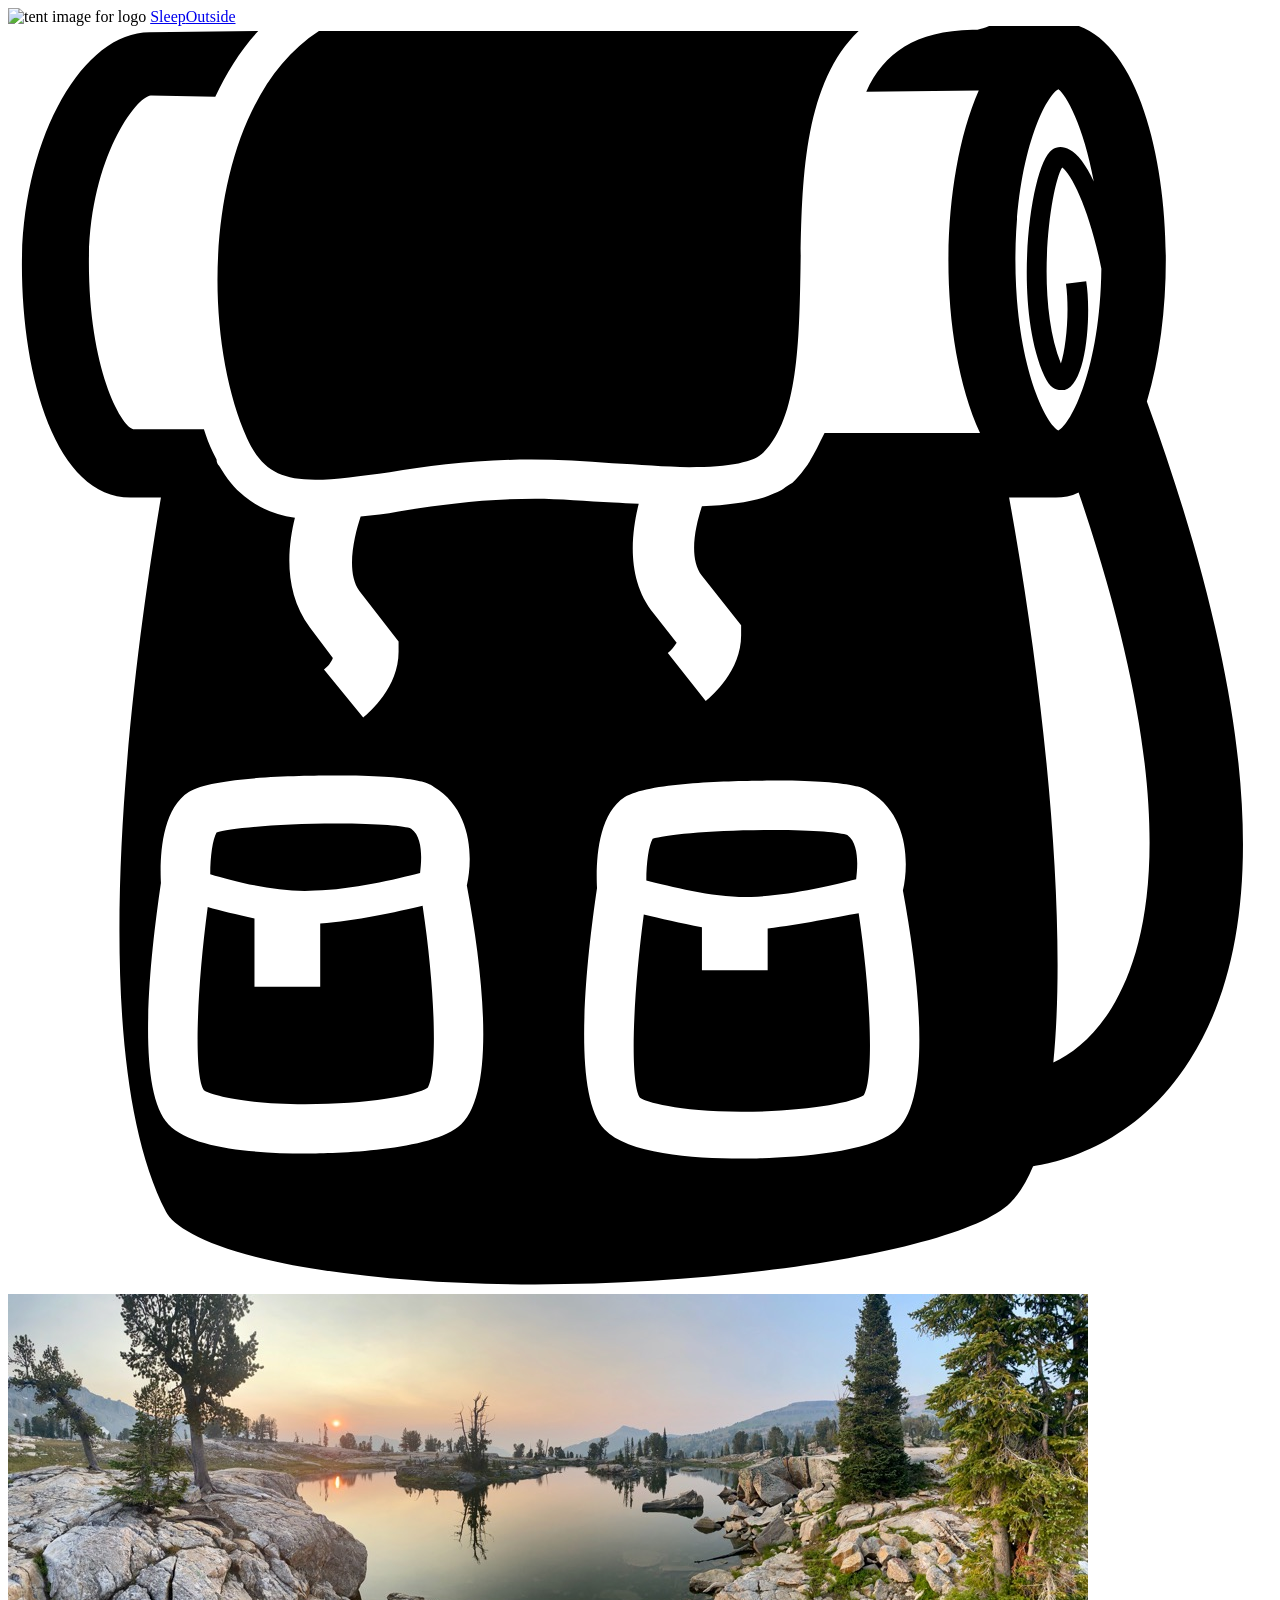
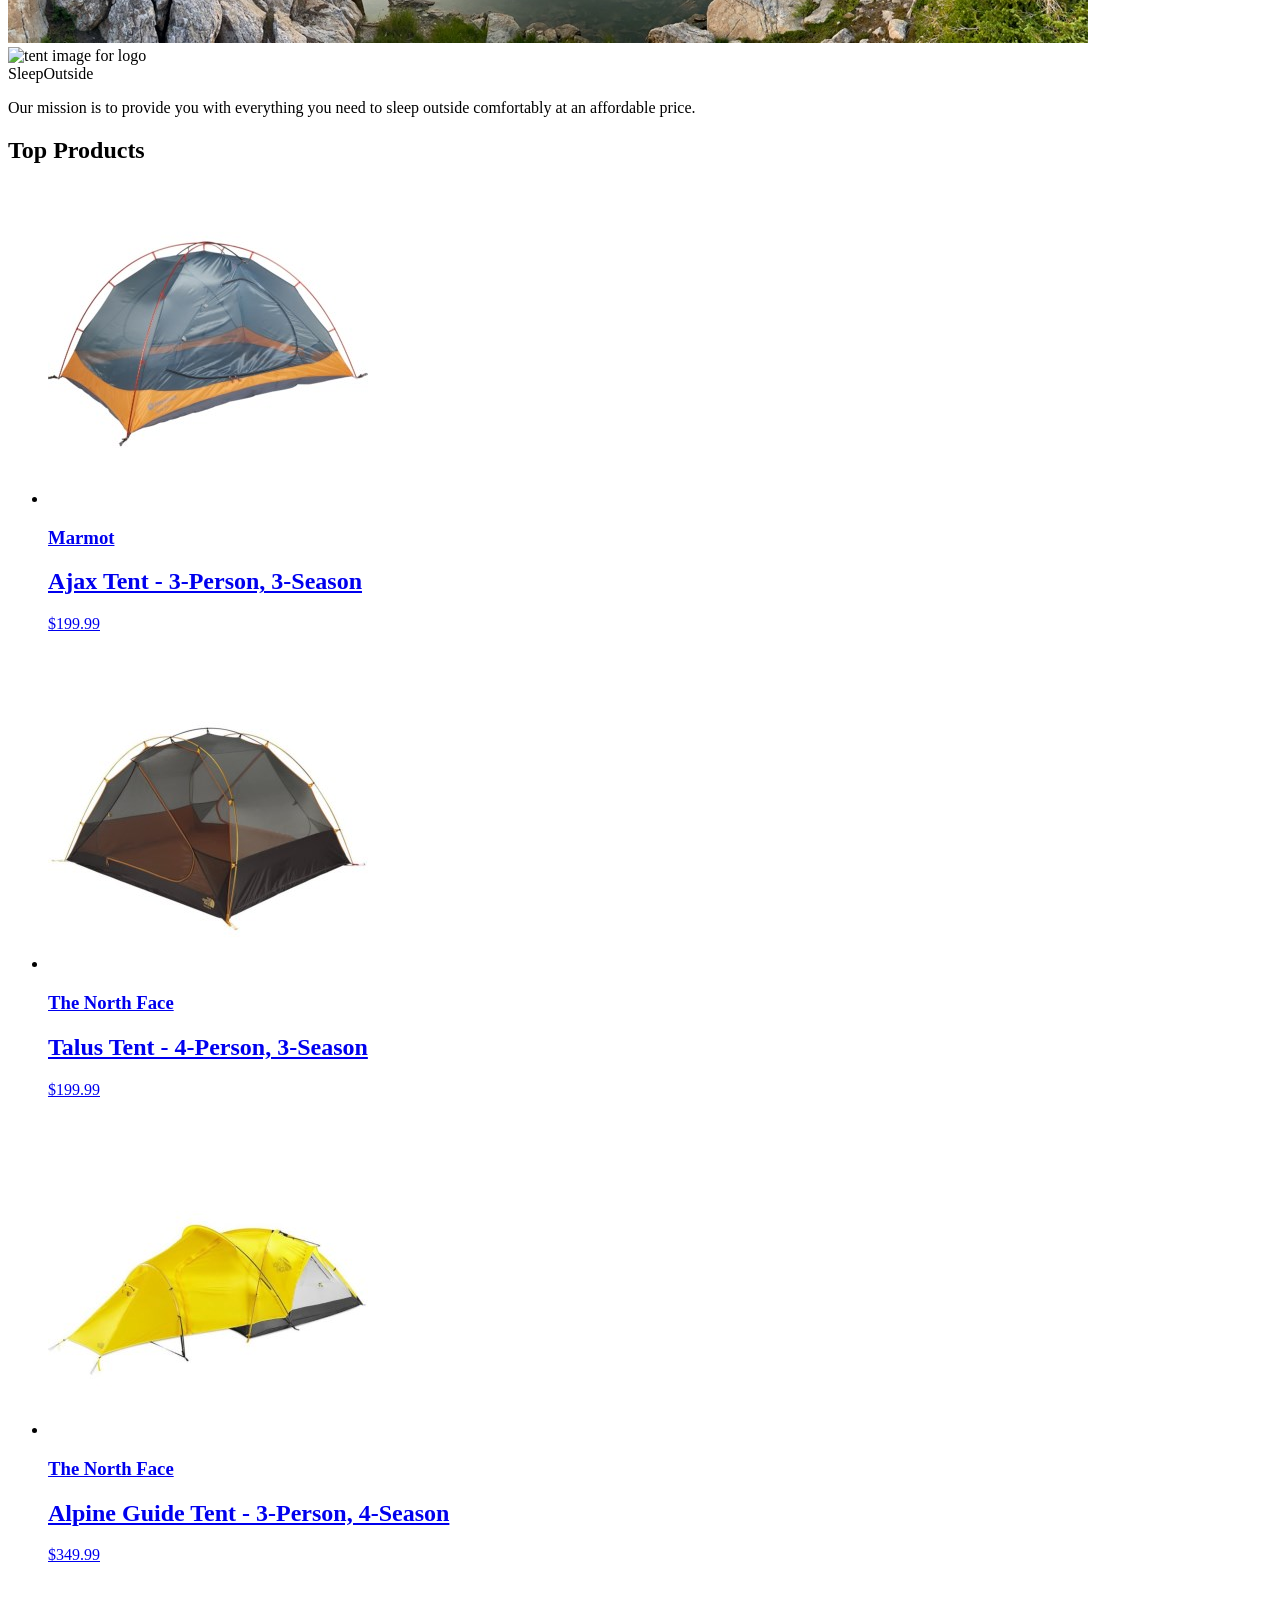
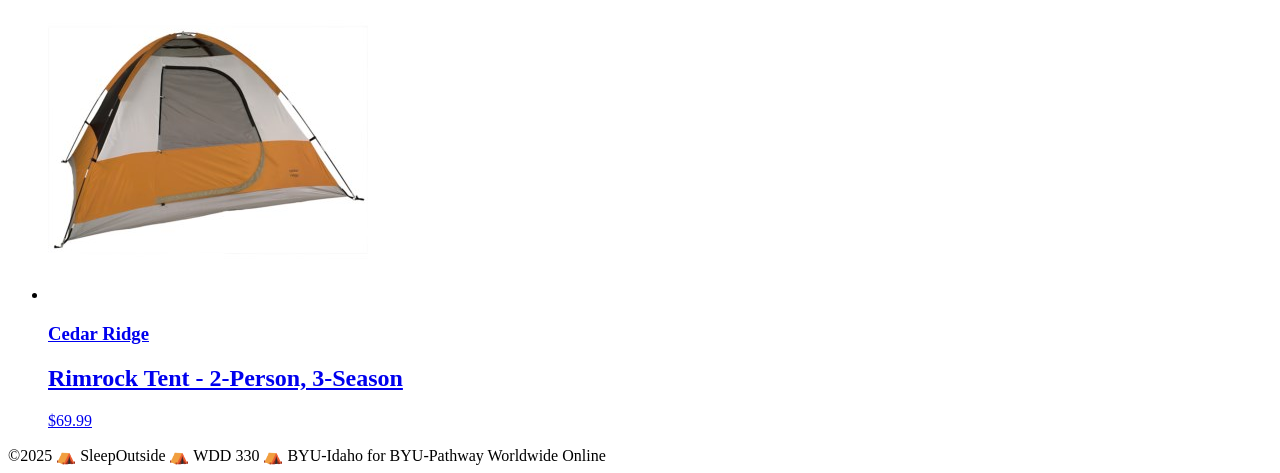
==== src/index.html @ ebc687de "Initial commit" ====
<!doctype html>
<html lang="en">
  <head>
    <meta charset="UTF-8" />
    <meta name="viewport" content="width=device-width, initial-scale=1.0" />
    <title>Sleep Outside | Home</title>
    <link rel="stylesheet" href="/css/style.css" />
  </head>

  <body>
    <header class="divider">
      <div class="logo">
        <img src="/images/noun_Tent_2517.svg" alt="tent image for logo" />
        <a href="index.html"> Sleep<span class="highlight">Outside</span></a>
      </div>
      <div class="cart">
        <a href="cart/index.html">
          <svg xmlns="http://www.w3.org/2000/svg" viewBox="0 0 100 100">
            <path
              d="M18.9 32.6c1.1 2.4 2.5 3.3 5.4 3.3 1.6 0 3.6-0.3 5.9-0.6 3.2-0.5 6.9-1 11.2-1 2.1 0 4.3 0.1 6.4 0.3 2.1 0.1 4.2 0.3 6.1 0.3 3.2 0 5.2-0.4 5.9-1.2 2.7-2.7 2.8-8.8 2.9-14.6 0.1-6.7 0.2-14.5 4.6-18.7 -0.5 0-1 0-1.6 0 -14.2 0-37.5 0-41.1 0C15.6 6.2 14.9 23.6 18.9 32.6z"
            />
            <path
              d="M90.1 29.7c1-3.3 1.5-7.3 1.5-11.2 0-9-2.7-18.8-8.6-18.8 -0.1 0-0.2 0-0.3 0L77.8-0.1c-0.3 0.2-0.8 0.3-1.1 0.4 0 0 0 0 0 0 -0.2 0-0.3 0-0.4 0 -4.5 0.1-7 1.8-8.4 4.9l8.9-0.1c-1.6 3.6-2.4 8.7-2.4 13.5 0 4.9 0.8 9.9 2.5 13.6l-12.3 0c-0.2 0.4-0.4 0.8-0.6 1.2 -0.2 0.4-0.4 0.7-0.6 1.1 -0.1 0.1-0.1 0.2-0.2 0.3 -0.3 0.4-0.5 0.7-0.9 1.1 0 0 0 0 0 0 0 0-0.1 0.1-0.1 0.1 -0.1 0.1-0.2 0.2-0.4 0.3 -0.2 0.1-0.4 0.3-0.6 0.4 0 0 0 0 0 0 -0.4 0.2-0.9 0.4-1.4 0.6 -1.3 0.4-2.9 0.6-4.9 0.7 -0.5 1.5-1.1 4.1 0 5.5l3.1 3.9 0 0.8c0 2.8-2.3 4.8-2.8 5.2l-3-3.8c0.3-0.2 0.5-0.5 0.7-0.8l-1.8-2.3c-2.2-2.7-1.8-6.3-1.2-8.7 -0.7 0-1.4-0.1-2-0.1 -2.1-0.1-4.3-0.3-6.2-0.3 -4.1 0-7.7 0.5-10.8 1 -1 0.2-2 0.3-3 0.4 -0.5 1.5-1.2 4.4-0.1 5.9l3.1 4 0 0.8c0 2.8-2.3 4.8-2.8 5.2l-3.1-3.8c0.3-0.2 0.6-0.6 0.7-0.9l-1.8-2.4c-2.1-2.8-1.8-6.3-1.2-8.7 -1.6-0.2-2.9-0.8-4-1.7h0c-0.8-0.6-1.4-1.4-2-2.4 -0.1-0.1-0.2-0.3-0.2-0.5 -0.1-0.2-0.2-0.4-0.3-0.6 -0.3-0.6-0.5-1.2-0.7-1.8l-5.6 0c-1-0.3-3.5-4.8-3.5-13.2 0-8.1 3.7-13.1 4.9-13.2L16.4 5.6c0.9-1.9 2-3.7 3.4-5.2L11.2 0.5c-5.4 0-10.1 8.6-10.1 18.4 0 8.9 2.7 18.4 8.6 18.4h2.4c-1.8 10.7-6.6 43 0.4 56.5 0.7 1.4 4.3 3.4 12.2 4.6 20.2 3.1 49.8-0.5 54.6-5.3 0.7-0.7 1.3-1.7 1.8-2.9 2-0.3 8.2-1.7 12.4-8.4C100.1 71.5 98.9 53.9 90.1 29.7zM35.6 87.1c-2.6 2-10.5 2.1-12.1 2.1 0 0 0 0 0 0 -3.9 0-9-0.4-10.8-2.3 -2.6-2.7-1.5-13-0.6-19.1 -0.1-1.9 0-5.8 2.2-7.2 1.9-1.2 8.7-1.3 11.6-1.3 6.4 0 7.4 0.6 7.8 0.9 3 1.8 3.1 5.6 2.6 7.8C37.7 75.5 38.6 84.8 35.6 87.1zM70.1 87.5c-2.6 2-10.5 2.1-12.1 2.1 0 0 0 0 0 0 -3.9 0-9-0.4-10.8-2.3 -2.6-2.7-1.5-13-0.6-19.1 -0.1-1.9 0-5.8 2.2-7.2 1.9-1.2 8.7-1.3 11.6-1.3 6.4 0 7.4 0.6 7.8 0.9 3 1.8 3.1 5.6 2.6 7.8C72.2 76 73.1 85.3 70.1 87.5zM85.9 12.3c-0.6-1.3-1.3-2.2-1.9-2.5 -0.5-0.3-1-0.3-1.4 0 -1.7 1.1-3.2 12.2-0.6 17.9 0.4 0.9 0.9 1.1 1.3 1.1 0.1 0 0.2 0 0.3 0 1.8-0.5 2.1-6.2 1.7-8.6l-1.6 0.2c0.3 2.2 0 5.1-0.4 6.3 -2.1-5.3-0.8-14.1 0.1-15.5 0.8 0.6 2.2 3.5 3.1 8 -0.1 7.9-2.4 12.3-3.4 12.8 -1-0.5-3.4-5.2-3.4-13.5 0-8.3 2.4-13 3.4-13.5C83.7 5.4 85.1 7.9 85.9 12.3zM87.3 77.7c-1.4 2.3-3.1 3.6-4.6 4.3 1.2-12.2-1-31-3.5-44.7h3.3c0.1 0 0.3 0 0.4 0 0.6 0 1.2-0.1 1.8-0.4C92.8 60.7 90.7 72.2 87.3 77.7z"
            />
            <path
              d="M24.7 71v5h-5.2v-5.4c-1.4-0.3-2.7-0.6-3.7-0.9 -0.9 6.8-1.1 13.3-0.3 14.5 0.4 0.3 2.9 1.1 8 1.1h0c5 0 8.8-0.7 9.7-1.3 0.8-1.3 0.6-7.7-0.4-14.4C30.7 70.1 27.5 70.8 24.7 71z"
            />
            <path
              d="M58.8 68.9c2.9-0.1 6.4-0.9 8.3-1.4 0.1-0.8 0.3-2.8-0.7-3.5 -0.5-0.2-2.5-0.4-5.9-0.4 -4.9 0-8.6 0.4-9.5 0.7 -0.3 0.5-0.5 1.9-0.5 3.3C52.5 68.1 56 69 58.8 68.9z"
            />
            <path
              d="M24.3 68.4c2.9-0.1 6.4-0.9 8.3-1.4 0.1-0.8 0.3-2.8-0.7-3.5 -0.5-0.2-2.5-0.4-5.9-0.4 -4.9 0-8.6 0.4-9.5 0.7 -0.3 0.5-0.5 1.9-0.5 3.3C18 67.7 21.5 68.6 24.3 68.4z"
            />
            <path
              d="M60.1 71.4v3.3h-5.2v-3.4c-1.7-0.3-3.3-0.7-4.6-1 -0.9 6.8-1.1 13.3-0.3 14.5 0.4 0.3 2.9 1.1 8 1.1h0c5 0 8.8-0.7 9.7-1.3 0.8-1.3 0.6-7.7-0.4-14.4C65.5 70.5 62.7 71.1 60.1 71.4z"
            />

            <!-- <text x="0" y="115" fill="#000000" font-size="5px" font-weight="bold" font-family="'Helvetica Neue', Helvetica, Arial-Unicode, Arial, Sans-serif">Created by Natalia Woodroffe</text>
            <text x="0" y="120" fill="#000000" font-size="5px" font-weight="bold" font-family="'Helvetica Neue', Helvetica, Arial-Unicode, Arial, Sans-serif">from the Noun Project</text> -->
          </svg>
        </a>
      </div>
    </header>
    <main class="divider">
      <div class="hero">
        <img
          src="/images/banner-sm.jpg"
          srcset="images/banner-sm.jpg 500w, images/banner.jpg"
          alt="image of a high mountain lake"
        />
        <div class="logo logo--square">
          <img src="/images/noun_Tent_2517.svg" alt="tent image for logo" />
          <div>Sleep<span class="highlight">Outside</span></div>
        </div>
        <div class="mission">
          <p>
            Our mission is to provide you with everything you need to sleep
            outside comfortably at an affordable price.
          </p>
        </div>
      </div>

      <section class="products">
        <h2>Top Products</h2>
        <ul class="product-list">
          <li class="product-card">
            <a href="product_pages/marmot-ajax-3.html">
              <img
                src="images/tents/marmot-ajax-tent-3-person-3-season-in-pale-pumpkin-terracotta~p~880rr_01~320.jpg"
                alt="Marmot Ajax tent"
              />
              <h3 class="card__brand">Marmot</h3>
              <h2 class="card__name">Ajax Tent - 3-Person, 3-Season</h2>
              <p class="product-card__price">$199.99</p>
            </a>
          </li>
          <li class="product-card">
            <a href="product_pages/northface-talus-4.html">
              <img
                src="images/tents/the-north-face-talus-tent-4-person-3-season-in-golden-oak-saffron-yellow~p~985rf_01~320.jpg"
                alt="Talus Tent - 4-Person, 3-Season"
              />
              <h3 class="card__brand">The North Face</h3>
              <h2 class="card__name">Talus Tent - 4-Person, 3-Season</h2>
              <p class="product-card__price">$199.99</p>
            </a>
          </li>
          <li class="product-card">
            <a href="product_pages/northface-alpine-3.html">
              <img
                src="images/tents/the-north-face-alpine-guide-tent-3-person-4-season-in-canary-yellow-high-rise-grey~p~985pr_01~320.jpg"
                alt="Alpine Guide Tent - 3-Person, 4-Season"
              />
              <h3 class="card__brand">The North Face</h3>
              <h2 class="card__name">Alpine Guide Tent - 3-Person, 4-Season</h2>
              <p class="product-card__price">$349.99</p>
            </a>
          </li>
          <li class="product-card">
            <a href="product_pages/cedar-ridge-rimrock-2.html">
              <img
                src="images/tents/cedar-ridge-rimrock-tent-2-person-3-season-in-rust-clay~p~344yj_01~320.jpg"
                alt="Rimrock Tent - 2-Person, 3-Season"
              />
              <h3 class="card__brand">Cedar Ridge</h3>
              <h2 class="card__name">Rimrock Tent - 2-Person, 3-Season</h2>
              <p class="product-card__price">$69.99</p>
            </a>
          </li>
        </ul>
      </section>
    </main>
    <footer>
      &copy;2025 ⛺ SleepOutside ⛺ WDD 330 ⛺ BYU-Idaho for BYU-Pathway
      Worldwide Online
    </footer>
  </body>
</html>
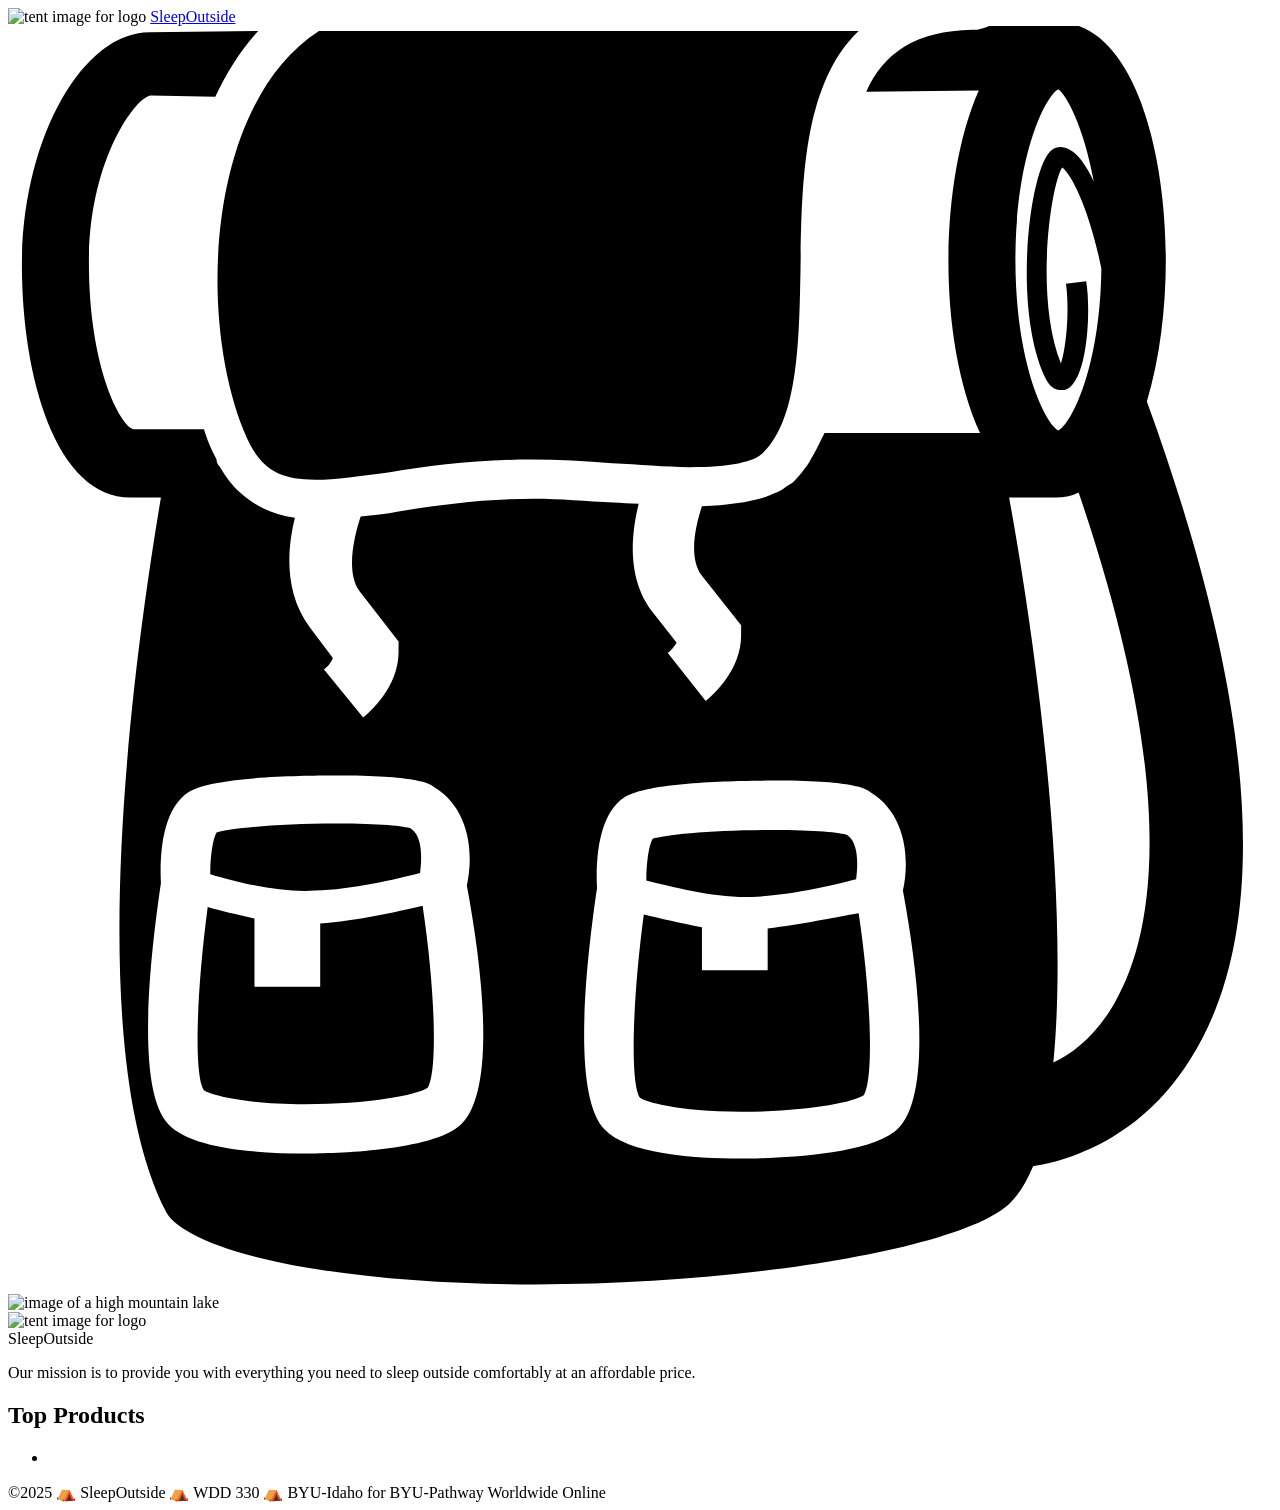
==== commit 15c9170d: "rebuilt WDD 330 code" ====
--- a/src/index.html
+++ b/src/index.html
@@ -1,118 +1,74 @@
 <!doctype html>
 <html lang="en">
-  <head>
-    <meta charset="UTF-8" />
-    <meta name="viewport" content="width=device-width, initial-scale=1.0" />
-    <title>Sleep Outside | Home</title>
-    <link rel="stylesheet" href="/css/style.css" />
-  </head>
 
-  <body>
-    <header class="divider">
-      <div class="logo">
+<head>
+  <meta charset="UTF-8" />
+  <meta name="viewport" content="width=device-width, initial-scale=1.0" />
+  <title>Sleep Outside | Home</title>
+  <link rel="stylesheet" href="/css/style.css" />
+  <script src="js/main.js" type="module"></script>
+</head>
+
+<body>
+  <header class="divider">
+    <div class="logo">
+      <img src="/images/noun_Tent_2517.svg" alt="tent image for logo" />
+      <a href="index.html"> Sleep<span class="highlight">Outside</span></a>
+    </div>
+    <div class="cart">
+      <a href="/cart/index.html" class="cart-link">
+        <span id="cart-count" class="cart-badge"></span>
+        <span></span>
+
+        <svg class="cart-icon" xmlns="http://www.w3.org/2000/svg" viewBox="0 0 100 100">
+          <path
+            d="M18.9 32.6c1.1 2.4 2.5 3.3 5.4 3.3 1.6 0 3.6-0.3 5.9-0.6 3.2-0.5 6.9-1 11.2-1 2.1 0 4.3 0.1 6.4 0.3 2.1 0.1 4.2 0.3 6.1 0.3 3.2 0 5.2-0.4 5.9-1.2 2.7-2.7 2.8-8.8 2.9-14.6 0.1-6.7 0.2-14.5 4.6-18.7 -0.5 0-1 0-1.6 0 -14.2 0-37.5 0-41.1 0C15.6 6.2 14.9 23.6 18.9 32.6z" />
+          <path
+            d="M90.1 29.7c1-3.3 1.5-7.3 1.5-11.2 0-9-2.7-18.8-8.6-18.8 -0.1 0-0.2 0-0.3 0L77.8-0.1c-0.3 0.2-0.8 0.3-1.1 0.4 0 0 0 0 0 0 -0.2 0-0.3 0-0.4 0 -4.5 0.1-7 1.8-8.4 4.9l8.9-0.1c-1.6 3.6-2.4 8.7-2.4 13.5 0 4.9 0.8 9.9 2.5 13.6l-12.3 0c-0.2 0.4-0.4 0.8-0.6 1.2 -0.2 0.4-0.4 0.7-0.6 1.1 -0.1 0.1-0.1 0.2-0.2 0.3 -0.3 0.4-0.5 0.7-0.9 1.1 0 0 0 0 0 0 0 0-0.1 0.1-0.1 0.1 -0.1 0.1-0.2 0.2-0.4 0.3 -0.2 0.1-0.4 0.3-0.6 0.4 0 0 0 0 0 0 -0.4 0.2-0.9 0.4-1.4 0.6 -1.3 0.4-2.9 0.6-4.9 0.7 -0.5 1.5-1.1 4.1 0 5.5l3.1 3.9 0 0.8c0 2.8-2.3 4.8-2.8 5.2l-3-3.8c0.3-0.2 0.5-0.5 0.7-0.8l-1.8-2.3c-2.2-2.7-1.8-6.3-1.2-8.7 -0.7 0-1.4-0.1-2-0.1 -2.1-0.1-4.3-0.3-6.2-0.3 -4.1 0-7.7 0.5-10.8 1 -1 0.2-2 0.3-3 0.4 -0.5 1.5-1.2 4.4-0.1 5.9l3.1 4 0 0.8c0 2.8-2.3 4.8-2.8 5.2l-3.1-3.8c0.3-0.2 0.6-0.6 0.7-0.9l-1.8-2.4c-2.1-2.8-1.8-6.3-1.2-8.7 -1.6-0.2-2.9-0.8-4-1.7h0c-0.8-0.6-1.4-1.4-2-2.4 -0.1-0.1-0.2-0.3-0.2-0.5 -0.1-0.2-0.2-0.4-0.3-0.6 -0.3-0.6-0.5-1.2-0.7-1.8l-5.6 0c-1-0.3-3.5-4.8-3.5-13.2 0-8.1 3.7-13.1 4.9-13.2L16.4 5.6c0.9-1.9 2-3.7 3.4-5.2L11.2 0.5c-5.4 0-10.1 8.6-10.1 18.4 0 8.9 2.7 18.4 8.6 18.4h2.4c-1.8 10.7-6.6 43 0.4 56.5 0.7 1.4 4.3 3.4 12.2 4.6 20.2 3.1 49.8-0.5 54.6-5.3 0.7-0.7 1.3-1.7 1.8-2.9 2-0.3 8.2-1.7 12.4-8.4C100.1 71.5 98.9 53.9 90.1 29.7zM35.6 87.1c-2.6 2-10.5 2.1-12.1 2.1 0 0 0 0 0 0 -3.9 0-9-0.4-10.8-2.3 -2.6-2.7-1.5-13-0.6-19.1 -0.1-1.9 0-5.8 2.2-7.2 1.9-1.2 8.7-1.3 11.6-1.3 6.4 0 7.4 0.6 7.8 0.9 3 1.8 3.1 5.6 2.6 7.8C37.7 75.5 38.6 84.8 35.6 87.1zM70.1 87.5c-2.6 2-10.5 2.1-12.1 2.1 0 0 0 0 0 0 -3.9 0-9-0.4-10.8-2.3 -2.6-2.7-1.5-13-0.6-19.1 -0.1-1.9 0-5.8 2.2-7.2 1.9-1.2 8.7-1.3 11.6-1.3 6.4 0 7.4 0.6 7.8 0.9 3 1.8 3.1 5.6 2.6 7.8C72.2 76 73.1 85.3 70.1 87.5zM85.9 12.3c-0.6-1.3-1.3-2.2-1.9-2.5 -0.5-0.3-1-0.3-1.4 0 -1.7 1.1-3.2 12.2-0.6 17.9 0.4 0.9 0.9 1.1 1.3 1.1 0.1 0 0.2 0 0.3 0 1.8-0.5 2.1-6.2 1.7-8.6l-1.6 0.2c0.3 2.2 0 5.1-0.4 6.3 -2.1-5.3-0.8-14.1 0.1-15.5 0.8 0.6 2.2 3.5 3.1 8 -0.1 7.9-2.4 12.3-3.4 12.8 -1-0.5-3.4-5.2-3.4-13.5 0-8.3 2.4-13 3.4-13.5C83.7 5.4 85.1 7.9 85.9 12.3zM87.3 77.7c-1.4 2.3-3.1 3.6-4.6 4.3 1.2-12.2-1-31-3.5-44.7h3.3c0.1 0 0.3 0 0.4 0 0.6 0 1.2-0.1 1.8-0.4C92.8 60.7 90.7 72.2 87.3 77.7z" />
+          <path
+            d="M24.7 71v5h-5.2v-5.4c-1.4-0.3-2.7-0.6-3.7-0.9 -0.9 6.8-1.1 13.3-0.3 14.5 0.4 0.3 2.9 1.1 8 1.1h0c5 0 8.8-0.7 9.7-1.3 0.8-1.3 0.6-7.7-0.4-14.4C30.7 70.1 27.5 70.8 24.7 71z" />
+          <path
+            d="M58.8 68.9c2.9-0.1 6.4-0.9 8.3-1.4 0.1-0.8 0.3-2.8-0.7-3.5 -0.5-0.2-2.5-0.4-5.9-0.4 -4.9 0-8.6 0.4-9.5 0.7 -0.3 0.5-0.5 1.9-0.5 3.3C52.5 68.1 56 69 58.8 68.9z" />
+          <path
+            d="M24.3 68.4c2.9-0.1 6.4-0.9 8.3-1.4 0.1-0.8 0.3-2.8-0.7-3.5 -0.5-0.2-2.5-0.4-5.9-0.4 -4.9 0-8.6 0.4-9.5 0.7 -0.3 0.5-0.5 1.9-0.5 3.3C18 67.7 21.5 68.6 24.3 68.4z" />
+          <path
+            d="M60.1 71.4v3.3h-5.2v-3.4c-1.7-0.3-3.3-0.7-4.6-1 -0.9 6.8-1.1 13.3-0.3 14.5 0.4 0.3 2.9 1.1 8 1.1h0c5 0 8.8-0.7 9.7-1.3 0.8-1.3 0.6-7.7-0.4-14.4C65.5 70.5 62.7 71.1 60.1 71.4z" />
+
+          <!-- <text x="0" y="115" fill="#000000" font-size="5px" font-weight="bold" font-family="'Helvetica Neue', Helvetica, Arial-Unicode, Arial, Sans-serif">Created by Natalia Woodroffe</text>
+            <text x="0" y="120" fill="#000000" font-size="5px" font-weight="bold" font-family="'Helvetica Neue', Helvetica, Arial-Unicode, Arial, Sans-serif">from the Noun Project</text> -->
+        </svg>
+      </a>
+    </div>
+  </header>
+  <main class="divider">
+    <div class="hero">
+      <img src="/images/banner-sm.jpg" srcset="/images/banner-sm.jpg 500w, /images/banner.jpg"
+        alt="image of a high mountain lake" />
+      <div class="logo logo--square">
         <img src="/images/noun_Tent_2517.svg" alt="tent image for logo" />
-        <a href="index.html"> Sleep<span class="highlight">Outside</span></a>
+        <div>Sleep<span class="highlight">Outside</span></div>
       </div>
-      <div class="cart">
-        <a href="cart/index.html">
-          <svg xmlns="http://www.w3.org/2000/svg" viewBox="0 0 100 100">
-            <path
-              d="M18.9 32.6c1.1 2.4 2.5 3.3 5.4 3.3 1.6 0 3.6-0.3 5.9-0.6 3.2-0.5 6.9-1 11.2-1 2.1 0 4.3 0.1 6.4 0.3 2.1 0.1 4.2 0.3 6.1 0.3 3.2 0 5.2-0.4 5.9-1.2 2.7-2.7 2.8-8.8 2.9-14.6 0.1-6.7 0.2-14.5 4.6-18.7 -0.5 0-1 0-1.6 0 -14.2 0-37.5 0-41.1 0C15.6 6.2 14.9 23.6 18.9 32.6z"
-            />
-            <path
-              d="M90.1 29.7c1-3.3 1.5-7.3 1.5-11.2 0-9-2.7-18.8-8.6-18.8 -0.1 0-0.2 0-0.3 0L77.8-0.1c-0.3 0.2-0.8 0.3-1.1 0.4 0 0 0 0 0 0 -0.2 0-0.3 0-0.4 0 -4.5 0.1-7 1.8-8.4 4.9l8.9-0.1c-1.6 3.6-2.4 8.7-2.4 13.5 0 4.9 0.8 9.9 2.5 13.6l-12.3 0c-0.2 0.4-0.4 0.8-0.6 1.2 -0.2 0.4-0.4 0.7-0.6 1.1 -0.1 0.1-0.1 0.2-0.2 0.3 -0.3 0.4-0.5 0.7-0.9 1.1 0 0 0 0 0 0 0 0-0.1 0.1-0.1 0.1 -0.1 0.1-0.2 0.2-0.4 0.3 -0.2 0.1-0.4 0.3-0.6 0.4 0 0 0 0 0 0 -0.4 0.2-0.9 0.4-1.4 0.6 -1.3 0.4-2.9 0.6-4.9 0.7 -0.5 1.5-1.1 4.1 0 5.5l3.1 3.9 0 0.8c0 2.8-2.3 4.8-2.8 5.2l-3-3.8c0.3-0.2 0.5-0.5 0.7-0.8l-1.8-2.3c-2.2-2.7-1.8-6.3-1.2-8.7 -0.7 0-1.4-0.1-2-0.1 -2.1-0.1-4.3-0.3-6.2-0.3 -4.1 0-7.7 0.5-10.8 1 -1 0.2-2 0.3-3 0.4 -0.5 1.5-1.2 4.4-0.1 5.9l3.1 4 0 0.8c0 2.8-2.3 4.8-2.8 5.2l-3.1-3.8c0.3-0.2 0.6-0.6 0.7-0.9l-1.8-2.4c-2.1-2.8-1.8-6.3-1.2-8.7 -1.6-0.2-2.9-0.8-4-1.7h0c-0.8-0.6-1.4-1.4-2-2.4 -0.1-0.1-0.2-0.3-0.2-0.5 -0.1-0.2-0.2-0.4-0.3-0.6 -0.3-0.6-0.5-1.2-0.7-1.8l-5.6 0c-1-0.3-3.5-4.8-3.5-13.2 0-8.1 3.7-13.1 4.9-13.2L16.4 5.6c0.9-1.9 2-3.7 3.4-5.2L11.2 0.5c-5.4 0-10.1 8.6-10.1 18.4 0 8.9 2.7 18.4 8.6 18.4h2.4c-1.8 10.7-6.6 43 0.4 56.5 0.7 1.4 4.3 3.4 12.2 4.6 20.2 3.1 49.8-0.5 54.6-5.3 0.7-0.7 1.3-1.7 1.8-2.9 2-0.3 8.2-1.7 12.4-8.4C100.1 71.5 98.9 53.9 90.1 29.7zM35.6 87.1c-2.6 2-10.5 2.1-12.1 2.1 0 0 0 0 0 0 -3.9 0-9-0.4-10.8-2.3 -2.6-2.7-1.5-13-0.6-19.1 -0.1-1.9 0-5.8 2.2-7.2 1.9-1.2 8.7-1.3 11.6-1.3 6.4 0 7.4 0.6 7.8 0.9 3 1.8 3.1 5.6 2.6 7.8C37.7 75.5 38.6 84.8 35.6 87.1zM70.1 87.5c-2.6 2-10.5 2.1-12.1 2.1 0 0 0 0 0 0 -3.9 0-9-0.4-10.8-2.3 -2.6-2.7-1.5-13-0.6-19.1 -0.1-1.9 0-5.8 2.2-7.2 1.9-1.2 8.7-1.3 11.6-1.3 6.4 0 7.4 0.6 7.8 0.9 3 1.8 3.1 5.6 2.6 7.8C72.2 76 73.1 85.3 70.1 87.5zM85.9 12.3c-0.6-1.3-1.3-2.2-1.9-2.5 -0.5-0.3-1-0.3-1.4 0 -1.7 1.1-3.2 12.2-0.6 17.9 0.4 0.9 0.9 1.1 1.3 1.1 0.1 0 0.2 0 0.3 0 1.8-0.5 2.1-6.2 1.7-8.6l-1.6 0.2c0.3 2.2 0 5.1-0.4 6.3 -2.1-5.3-0.8-14.1 0.1-15.5 0.8 0.6 2.2 3.5 3.1 8 -0.1 7.9-2.4 12.3-3.4 12.8 -1-0.5-3.4-5.2-3.4-13.5 0-8.3 2.4-13 3.4-13.5C83.7 5.4 85.1 7.9 85.9 12.3zM87.3 77.7c-1.4 2.3-3.1 3.6-4.6 4.3 1.2-12.2-1-31-3.5-44.7h3.3c0.1 0 0.3 0 0.4 0 0.6 0 1.2-0.1 1.8-0.4C92.8 60.7 90.7 72.2 87.3 77.7z"
-            />
-            <path
-              d="M24.7 71v5h-5.2v-5.4c-1.4-0.3-2.7-0.6-3.7-0.9 -0.9 6.8-1.1 13.3-0.3 14.5 0.4 0.3 2.9 1.1 8 1.1h0c5 0 8.8-0.7 9.7-1.3 0.8-1.3 0.6-7.7-0.4-14.4C30.7 70.1 27.5 70.8 24.7 71z"
-            />
-            <path
-              d="M58.8 68.9c2.9-0.1 6.4-0.9 8.3-1.4 0.1-0.8 0.3-2.8-0.7-3.5 -0.5-0.2-2.5-0.4-5.9-0.4 -4.9 0-8.6 0.4-9.5 0.7 -0.3 0.5-0.5 1.9-0.5 3.3C52.5 68.1 56 69 58.8 68.9z"
-            />
-            <path
-              d="M24.3 68.4c2.9-0.1 6.4-0.9 8.3-1.4 0.1-0.8 0.3-2.8-0.7-3.5 -0.5-0.2-2.5-0.4-5.9-0.4 -4.9 0-8.6 0.4-9.5 0.7 -0.3 0.5-0.5 1.9-0.5 3.3C18 67.7 21.5 68.6 24.3 68.4z"
-            />
-            <path
-              d="M60.1 71.4v3.3h-5.2v-3.4c-1.7-0.3-3.3-0.7-4.6-1 -0.9 6.8-1.1 13.3-0.3 14.5 0.4 0.3 2.9 1.1 8 1.1h0c5 0 8.8-0.7 9.7-1.3 0.8-1.3 0.6-7.7-0.4-14.4C65.5 70.5 62.7 71.1 60.1 71.4z"
-            />
+      <div class="mission">
+        <p>
+          Our mission is to provide you with everything you need to sleep
+          outside comfortably at an affordable price.
+        </p>
+      </div>
+    </div>
 
-            <!-- <text x="0" y="115" fill="#000000" font-size="5px" font-weight="bold" font-family="'Helvetica Neue', Helvetica, Arial-Unicode, Arial, Sans-serif">Created by Natalia Woodroffe</text>
-            <text x="0" y="120" fill="#000000" font-size="5px" font-weight="bold" font-family="'Helvetica Neue', Helvetica, Arial-Unicode, Arial, Sans-serif">from the Noun Project</text> -->
-          </svg>
-        </a>
-      </div>
-    </header>
-    <main class="divider">
-      <div class="hero">
-        <img
-          src="/images/banner-sm.jpg"
-          srcset="images/banner-sm.jpg 500w, images/banner.jpg"
-          alt="image of a high mountain lake"
-        />
-        <div class="logo logo--square">
-          <img src="/images/noun_Tent_2517.svg" alt="tent image for logo" />
-          <div>Sleep<span class="highlight">Outside</span></div>
-        </div>
-        <div class="mission">
-          <p>
-            Our mission is to provide you with everything you need to sleep
-            outside comfortably at an affordable price.
-          </p>
-        </div>
-      </div>
+    <section class="products">
+      <h2>Top Products</h2>
+      <ul class="product-list">
+        <li class="product-card">
+          <a href="product_pages/?product=880RR"> </a>
+        </li>
+      </ul>
+    </section>
+  </main>
+  <footer>
+    &copy;2025 ⛺ SleepOutside ⛺ WDD 330 ⛺ BYU-Idaho for BYU-Pathway
+    Worldwide Online
+  </footer>
+</body>
 
-      <section class="products">
-        <h2>Top Products</h2>
-        <ul class="product-list">
-          <li class="product-card">
-            <a href="product_pages/marmot-ajax-3.html">
-              <img
-                src="images/tents/marmot-ajax-tent-3-person-3-season-in-pale-pumpkin-terracotta~p~880rr_01~320.jpg"
-                alt="Marmot Ajax tent"
-              />
-              <h3 class="card__brand">Marmot</h3>
-              <h2 class="card__name">Ajax Tent - 3-Person, 3-Season</h2>
-              <p class="product-card__price">$199.99</p>
-            </a>
-          </li>
-          <li class="product-card">
-            <a href="product_pages/northface-talus-4.html">
-              <img
-                src="images/tents/the-north-face-talus-tent-4-person-3-season-in-golden-oak-saffron-yellow~p~985rf_01~320.jpg"
-                alt="Talus Tent - 4-Person, 3-Season"
-              />
-              <h3 class="card__brand">The North Face</h3>
-              <h2 class="card__name">Talus Tent - 4-Person, 3-Season</h2>
-              <p class="product-card__price">$199.99</p>
-            </a>
-          </li>
-          <li class="product-card">
-            <a href="product_pages/northface-alpine-3.html">
-              <img
-                src="images/tents/the-north-face-alpine-guide-tent-3-person-4-season-in-canary-yellow-high-rise-grey~p~985pr_01~320.jpg"
-                alt="Alpine Guide Tent - 3-Person, 4-Season"
-              />
-              <h3 class="card__brand">The North Face</h3>
-              <h2 class="card__name">Alpine Guide Tent - 3-Person, 4-Season</h2>
-              <p class="product-card__price">$349.99</p>
-            </a>
-          </li>
-          <li class="product-card">
-            <a href="product_pages/cedar-ridge-rimrock-2.html">
-              <img
-                src="images/tents/cedar-ridge-rimrock-tent-2-person-3-season-in-rust-clay~p~344yj_01~320.jpg"
-                alt="Rimrock Tent - 2-Person, 3-Season"
-              />
-              <h3 class="card__brand">Cedar Ridge</h3>
-              <h2 class="card__name">Rimrock Tent - 2-Person, 3-Season</h2>
-              <p class="product-card__price">$69.99</p>
-            </a>
-          </li>
-        </ul>
-      </section>
-    </main>
-    <footer>
-      &copy;2025 ⛺ SleepOutside ⛺ WDD 330 ⛺ BYU-Idaho for BYU-Pathway
-      Worldwide Online
-    </footer>
-  </body>
-</html>
+</html>
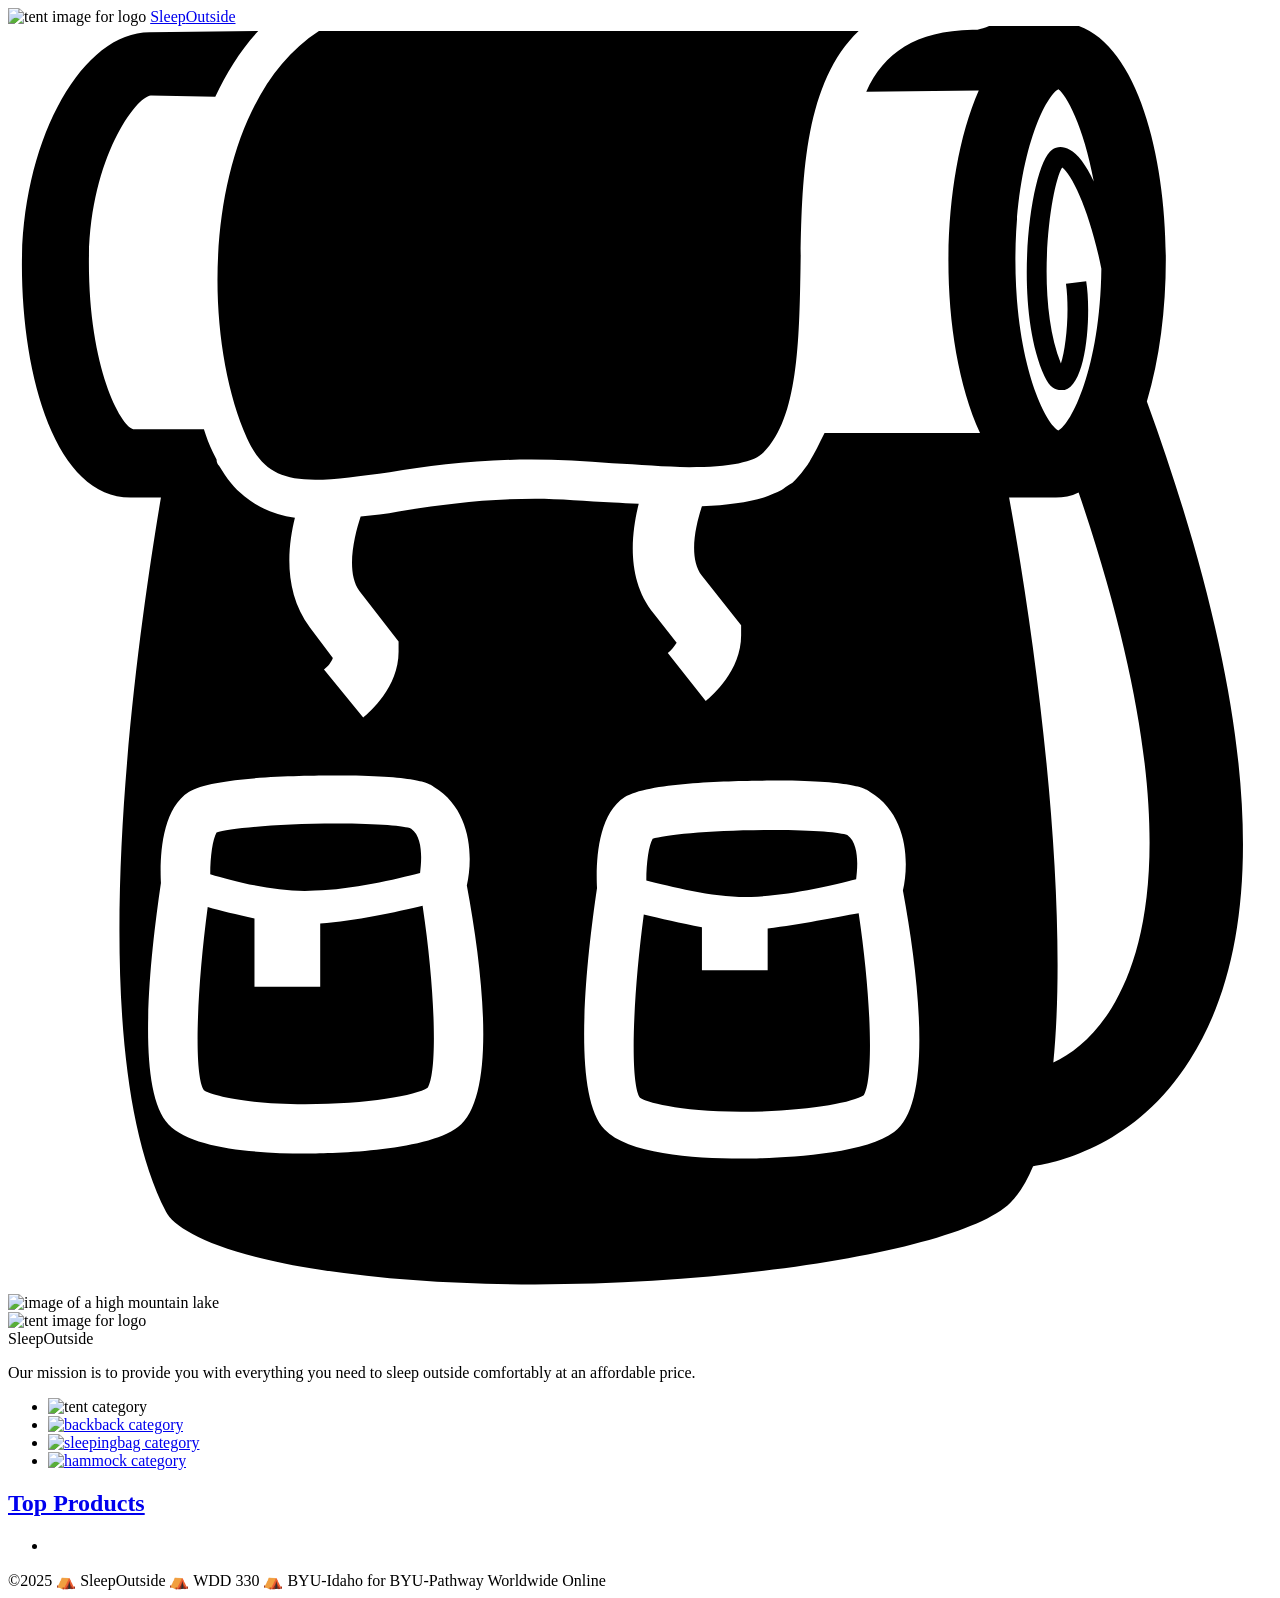
==== commit 84388d10: "Expanding inventory" ====
--- a/src/index.html
+++ b/src/index.html
@@ -1,74 +1,110 @@
 <!doctype html>
 <html lang="en">
+  <head>
+    <meta charset="UTF-8" />
+    <meta name="viewport" content="width=device-width, initial-scale=1.0" />
+    <title>Sleep Outside | Home</title>
+    <link rel="stylesheet" href="/css/style.css" />
+    <script src="js/product-listing.js" type="module"></script>
+  </head>
 
-<head>
-  <meta charset="UTF-8" />
-  <meta name="viewport" content="width=device-width, initial-scale=1.0" />
-  <title>Sleep Outside | Home</title>
-  <link rel="stylesheet" href="/css/style.css" />
-  <script src="js/main.js" type="module"></script>
-</head>
+  <body>
+    <header class="divider">
+      <div class="logo">
+        <img src="/images/noun_Tent_2517.svg" alt="tent image for logo" />
+        <a href="index.html"> Sleep<span class="highlight">Outside</span></a>
+      </div>
+      <div class="cart">
+        <a href="/cart/index.html" class="cart-link">
+          <span id="cart-count" class="cart-badge"></span>
+          <span></span>
 
-<body>
-  <header class="divider">
-    <div class="logo">
-      <img src="/images/noun_Tent_2517.svg" alt="tent image for logo" />
-      <a href="index.html"> Sleep<span class="highlight">Outside</span></a>
-    </div>
-    <div class="cart">
-      <a href="/cart/index.html" class="cart-link">
-        <span id="cart-count" class="cart-badge"></span>
-        <span></span>
+          <svg
+            class="cart-icon"
+            xmlns="http://www.w3.org/2000/svg"
+            viewBox="0 0 100 100"
+          >
+            <path
+              d="M18.9 32.6c1.1 2.4 2.5 3.3 5.4 3.3 1.6 0 3.6-0.3 5.9-0.6 3.2-0.5 6.9-1 11.2-1 2.1 0 4.3 0.1 6.4 0.3 2.1 0.1 4.2 0.3 6.1 0.3 3.2 0 5.2-0.4 5.9-1.2 2.7-2.7 2.8-8.8 2.9-14.6 0.1-6.7 0.2-14.5 4.6-18.7 -0.5 0-1 0-1.6 0 -14.2 0-37.5 0-41.1 0C15.6 6.2 14.9 23.6 18.9 32.6z"
+            />
+            <path
+              d="M90.1 29.7c1-3.3 1.5-7.3 1.5-11.2 0-9-2.7-18.8-8.6-18.8 -0.1 0-0.2 0-0.3 0L77.8-0.1c-0.3 0.2-0.8 0.3-1.1 0.4 0 0 0 0 0 0 -0.2 0-0.3 0-0.4 0 -4.5 0.1-7 1.8-8.4 4.9l8.9-0.1c-1.6 3.6-2.4 8.7-2.4 13.5 0 4.9 0.8 9.9 2.5 13.6l-12.3 0c-0.2 0.4-0.4 0.8-0.6 1.2 -0.2 0.4-0.4 0.7-0.6 1.1 -0.1 0.1-0.1 0.2-0.2 0.3 -0.3 0.4-0.5 0.7-0.9 1.1 0 0 0 0 0 0 0 0-0.1 0.1-0.1 0.1 -0.1 0.1-0.2 0.2-0.4 0.3 -0.2 0.1-0.4 0.3-0.6 0.4 0 0 0 0 0 0 -0.4 0.2-0.9 0.4-1.4 0.6 -1.3 0.4-2.9 0.6-4.9 0.7 -0.5 1.5-1.1 4.1 0 5.5l3.1 3.9 0 0.8c0 2.8-2.3 4.8-2.8 5.2l-3-3.8c0.3-0.2 0.5-0.5 0.7-0.8l-1.8-2.3c-2.2-2.7-1.8-6.3-1.2-8.7 -0.7 0-1.4-0.1-2-0.1 -2.1-0.1-4.3-0.3-6.2-0.3 -4.1 0-7.7 0.5-10.8 1 -1 0.2-2 0.3-3 0.4 -0.5 1.5-1.2 4.4-0.1 5.9l3.1 4 0 0.8c0 2.8-2.3 4.8-2.8 5.2l-3.1-3.8c0.3-0.2 0.6-0.6 0.7-0.9l-1.8-2.4c-2.1-2.8-1.8-6.3-1.2-8.7 -1.6-0.2-2.9-0.8-4-1.7h0c-0.8-0.6-1.4-1.4-2-2.4 -0.1-0.1-0.2-0.3-0.2-0.5 -0.1-0.2-0.2-0.4-0.3-0.6 -0.3-0.6-0.5-1.2-0.7-1.8l-5.6 0c-1-0.3-3.5-4.8-3.5-13.2 0-8.1 3.7-13.1 4.9-13.2L16.4 5.6c0.9-1.9 2-3.7 3.4-5.2L11.2 0.5c-5.4 0-10.1 8.6-10.1 18.4 0 8.9 2.7 18.4 8.6 18.4h2.4c-1.8 10.7-6.6 43 0.4 56.5 0.7 1.4 4.3 3.4 12.2 4.6 20.2 3.1 49.8-0.5 54.6-5.3 0.7-0.7 1.3-1.7 1.8-2.9 2-0.3 8.2-1.7 12.4-8.4C100.1 71.5 98.9 53.9 90.1 29.7zM35.6 87.1c-2.6 2-10.5 2.1-12.1 2.1 0 0 0 0 0 0 -3.9 0-9-0.4-10.8-2.3 -2.6-2.7-1.5-13-0.6-19.1 -0.1-1.9 0-5.8 2.2-7.2 1.9-1.2 8.7-1.3 11.6-1.3 6.4 0 7.4 0.6 7.8 0.9 3 1.8 3.1 5.6 2.6 7.8C37.7 75.5 38.6 84.8 35.6 87.1zM70.1 87.5c-2.6 2-10.5 2.1-12.1 2.1 0 0 0 0 0 0 -3.9 0-9-0.4-10.8-2.3 -2.6-2.7-1.5-13-0.6-19.1 -0.1-1.9 0-5.8 2.2-7.2 1.9-1.2 8.7-1.3 11.6-1.3 6.4 0 7.4 0.6 7.8 0.9 3 1.8 3.1 5.6 2.6 7.8C72.2 76 73.1 85.3 70.1 87.5zM85.9 12.3c-0.6-1.3-1.3-2.2-1.9-2.5 -0.5-0.3-1-0.3-1.4 0 -1.7 1.1-3.2 12.2-0.6 17.9 0.4 0.9 0.9 1.1 1.3 1.1 0.1 0 0.2 0 0.3 0 1.8-0.5 2.1-6.2 1.7-8.6l-1.6 0.2c0.3 2.2 0 5.1-0.4 6.3 -2.1-5.3-0.8-14.1 0.1-15.5 0.8 0.6 2.2 3.5 3.1 8 -0.1 7.9-2.4 12.3-3.4 12.8 -1-0.5-3.4-5.2-3.4-13.5 0-8.3 2.4-13 3.4-13.5C83.7 5.4 85.1 7.9 85.9 12.3zM87.3 77.7c-1.4 2.3-3.1 3.6-4.6 4.3 1.2-12.2-1-31-3.5-44.7h3.3c0.1 0 0.3 0 0.4 0 0.6 0 1.2-0.1 1.8-0.4C92.8 60.7 90.7 72.2 87.3 77.7z"
+            />
+            <path
+              d="M24.7 71v5h-5.2v-5.4c-1.4-0.3-2.7-0.6-3.7-0.9 -0.9 6.8-1.1 13.3-0.3 14.5 0.4 0.3 2.9 1.1 8 1.1h0c5 0 8.8-0.7 9.7-1.3 0.8-1.3 0.6-7.7-0.4-14.4C30.7 70.1 27.5 70.8 24.7 71z"
+            />
+            <path
+              d="M58.8 68.9c2.9-0.1 6.4-0.9 8.3-1.4 0.1-0.8 0.3-2.8-0.7-3.5 -0.5-0.2-2.5-0.4-5.9-0.4 -4.9 0-8.6 0.4-9.5 0.7 -0.3 0.5-0.5 1.9-0.5 3.3C52.5 68.1 56 69 58.8 68.9z"
+            />
+            <path
+              d="M24.3 68.4c2.9-0.1 6.4-0.9 8.3-1.4 0.1-0.8 0.3-2.8-0.7-3.5 -0.5-0.2-2.5-0.4-5.9-0.4 -4.9 0-8.6 0.4-9.5 0.7 -0.3 0.5-0.5 1.9-0.5 3.3C18 67.7 21.5 68.6 24.3 68.4z"
+            />
+            <path
+              d="M60.1 71.4v3.3h-5.2v-3.4c-1.7-0.3-3.3-0.7-4.6-1 -0.9 6.8-1.1 13.3-0.3 14.5 0.4 0.3 2.9 1.1 8 1.1h0c5 0 8.8-0.7 9.7-1.3 0.8-1.3 0.6-7.7-0.4-14.4C65.5 70.5 62.7 71.1 60.1 71.4z"
+            />
 
-        <svg class="cart-icon" xmlns="http://www.w3.org/2000/svg" viewBox="0 0 100 100">
-          <path
-            d="M18.9 32.6c1.1 2.4 2.5 3.3 5.4 3.3 1.6 0 3.6-0.3 5.9-0.6 3.2-0.5 6.9-1 11.2-1 2.1 0 4.3 0.1 6.4 0.3 2.1 0.1 4.2 0.3 6.1 0.3 3.2 0 5.2-0.4 5.9-1.2 2.7-2.7 2.8-8.8 2.9-14.6 0.1-6.7 0.2-14.5 4.6-18.7 -0.5 0-1 0-1.6 0 -14.2 0-37.5 0-41.1 0C15.6 6.2 14.9 23.6 18.9 32.6z" />
-          <path
-            d="M90.1 29.7c1-3.3 1.5-7.3 1.5-11.2 0-9-2.7-18.8-8.6-18.8 -0.1 0-0.2 0-0.3 0L77.8-0.1c-0.3 0.2-0.8 0.3-1.1 0.4 0 0 0 0 0 0 -0.2 0-0.3 0-0.4 0 -4.5 0.1-7 1.8-8.4 4.9l8.9-0.1c-1.6 3.6-2.4 8.7-2.4 13.5 0 4.9 0.8 9.9 2.5 13.6l-12.3 0c-0.2 0.4-0.4 0.8-0.6 1.2 -0.2 0.4-0.4 0.7-0.6 1.1 -0.1 0.1-0.1 0.2-0.2 0.3 -0.3 0.4-0.5 0.7-0.9 1.1 0 0 0 0 0 0 0 0-0.1 0.1-0.1 0.1 -0.1 0.1-0.2 0.2-0.4 0.3 -0.2 0.1-0.4 0.3-0.6 0.4 0 0 0 0 0 0 -0.4 0.2-0.9 0.4-1.4 0.6 -1.3 0.4-2.9 0.6-4.9 0.7 -0.5 1.5-1.1 4.1 0 5.5l3.1 3.9 0 0.8c0 2.8-2.3 4.8-2.8 5.2l-3-3.8c0.3-0.2 0.5-0.5 0.7-0.8l-1.8-2.3c-2.2-2.7-1.8-6.3-1.2-8.7 -0.7 0-1.4-0.1-2-0.1 -2.1-0.1-4.3-0.3-6.2-0.3 -4.1 0-7.7 0.5-10.8 1 -1 0.2-2 0.3-3 0.4 -0.5 1.5-1.2 4.4-0.1 5.9l3.1 4 0 0.8c0 2.8-2.3 4.8-2.8 5.2l-3.1-3.8c0.3-0.2 0.6-0.6 0.7-0.9l-1.8-2.4c-2.1-2.8-1.8-6.3-1.2-8.7 -1.6-0.2-2.9-0.8-4-1.7h0c-0.8-0.6-1.4-1.4-2-2.4 -0.1-0.1-0.2-0.3-0.2-0.5 -0.1-0.2-0.2-0.4-0.3-0.6 -0.3-0.6-0.5-1.2-0.7-1.8l-5.6 0c-1-0.3-3.5-4.8-3.5-13.2 0-8.1 3.7-13.1 4.9-13.2L16.4 5.6c0.9-1.9 2-3.7 3.4-5.2L11.2 0.5c-5.4 0-10.1 8.6-10.1 18.4 0 8.9 2.7 18.4 8.6 18.4h2.4c-1.8 10.7-6.6 43 0.4 56.5 0.7 1.4 4.3 3.4 12.2 4.6 20.2 3.1 49.8-0.5 54.6-5.3 0.7-0.7 1.3-1.7 1.8-2.9 2-0.3 8.2-1.7 12.4-8.4C100.1 71.5 98.9 53.9 90.1 29.7zM35.6 87.1c-2.6 2-10.5 2.1-12.1 2.1 0 0 0 0 0 0 -3.9 0-9-0.4-10.8-2.3 -2.6-2.7-1.5-13-0.6-19.1 -0.1-1.9 0-5.8 2.2-7.2 1.9-1.2 8.7-1.3 11.6-1.3 6.4 0 7.4 0.6 7.8 0.9 3 1.8 3.1 5.6 2.6 7.8C37.7 75.5 38.6 84.8 35.6 87.1zM70.1 87.5c-2.6 2-10.5 2.1-12.1 2.1 0 0 0 0 0 0 -3.9 0-9-0.4-10.8-2.3 -2.6-2.7-1.5-13-0.6-19.1 -0.1-1.9 0-5.8 2.2-7.2 1.9-1.2 8.7-1.3 11.6-1.3 6.4 0 7.4 0.6 7.8 0.9 3 1.8 3.1 5.6 2.6 7.8C72.2 76 73.1 85.3 70.1 87.5zM85.9 12.3c-0.6-1.3-1.3-2.2-1.9-2.5 -0.5-0.3-1-0.3-1.4 0 -1.7 1.1-3.2 12.2-0.6 17.9 0.4 0.9 0.9 1.1 1.3 1.1 0.1 0 0.2 0 0.3 0 1.8-0.5 2.1-6.2 1.7-8.6l-1.6 0.2c0.3 2.2 0 5.1-0.4 6.3 -2.1-5.3-0.8-14.1 0.1-15.5 0.8 0.6 2.2 3.5 3.1 8 -0.1 7.9-2.4 12.3-3.4 12.8 -1-0.5-3.4-5.2-3.4-13.5 0-8.3 2.4-13 3.4-13.5C83.7 5.4 85.1 7.9 85.9 12.3zM87.3 77.7c-1.4 2.3-3.1 3.6-4.6 4.3 1.2-12.2-1-31-3.5-44.7h3.3c0.1 0 0.3 0 0.4 0 0.6 0 1.2-0.1 1.8-0.4C92.8 60.7 90.7 72.2 87.3 77.7z" />
-          <path
-            d="M24.7 71v5h-5.2v-5.4c-1.4-0.3-2.7-0.6-3.7-0.9 -0.9 6.8-1.1 13.3-0.3 14.5 0.4 0.3 2.9 1.1 8 1.1h0c5 0 8.8-0.7 9.7-1.3 0.8-1.3 0.6-7.7-0.4-14.4C30.7 70.1 27.5 70.8 24.7 71z" />
-          <path
-            d="M58.8 68.9c2.9-0.1 6.4-0.9 8.3-1.4 0.1-0.8 0.3-2.8-0.7-3.5 -0.5-0.2-2.5-0.4-5.9-0.4 -4.9 0-8.6 0.4-9.5 0.7 -0.3 0.5-0.5 1.9-0.5 3.3C52.5 68.1 56 69 58.8 68.9z" />
-          <path
-            d="M24.3 68.4c2.9-0.1 6.4-0.9 8.3-1.4 0.1-0.8 0.3-2.8-0.7-3.5 -0.5-0.2-2.5-0.4-5.9-0.4 -4.9 0-8.6 0.4-9.5 0.7 -0.3 0.5-0.5 1.9-0.5 3.3C18 67.7 21.5 68.6 24.3 68.4z" />
-          <path
-            d="M60.1 71.4v3.3h-5.2v-3.4c-1.7-0.3-3.3-0.7-4.6-1 -0.9 6.8-1.1 13.3-0.3 14.5 0.4 0.3 2.9 1.1 8 1.1h0c5 0 8.8-0.7 9.7-1.3 0.8-1.3 0.6-7.7-0.4-14.4C65.5 70.5 62.7 71.1 60.1 71.4z" />
+            <!-- <text x="0" y="115" fill="#000000" font-size="5px" font-weight="bold" font-family="'Helvetica Neue', Helvetica, Arial-Unicode, Arial, Sans-serif">Created by Natalia Woodroffe</text>
+            <text x="0" y="120" fill="#000000" font-size="5px" font-weight="bold" font-family="'Helvetica Neue', Helvetica, Arial-Unicode, Arial, Sans-serif">from the Noun Project</text> -->
+          </svg>
+        </a>
+      </div>
+    </header>
+    <main class="divider">
+      <div class="hero">
+        <img
+          src="/images/banner-sm.jpg"
+          srcset="/images/banner-sm.jpg 500w, /images/banner.jpg"
+          alt="image of a high mountain lake"
+        />
+        <div class="logo logo--square">
+          <img src="/images/noun_Tent_2517.svg" alt="tent image for logo" />
+          <div>Sleep<span class="highlight">Outside</span></div>
+        </div>
+        <div class="mission">
+          <p>
+            Our mission is to provide you with everything you need to sleep
+            outside comfortably at an affordable price.
+          </p>
+        </div>
+      </div>
 
-          <!-- <text x="0" y="115" fill="#000000" font-size="5px" font-weight="bold" font-family="'Helvetica Neue', Helvetica, Arial-Unicode, Arial, Sans-serif">Created by Natalia Woodroffe</text>
-            <text x="0" y="120" fill="#000000" font-size="5px" font-weight="bold" font-family="'Helvetica Neue', Helvetica, Arial-Unicode, Arial, Sans-serif">from the Noun Project</text> -->
-        </svg>
-      </a>
-    </div>
-  </header>
-  <main class="divider">
-    <div class="hero">
-      <img src="/images/banner-sm.jpg" srcset="/images/banner-sm.jpg 500w, /images/banner.jpg"
-        alt="image of a high mountain lake" />
-      <div class="logo logo--square">
-        <img src="/images/noun_Tent_2517.svg" alt="tent image for logo" />
-        <div>Sleep<span class="highlight">Outside</span></div>
+      <div class="product_categories">
+        <ul class="categories">
+          <li>
+            <img src="https://byui-cse.github.io/wdd330-ww-course/images/category-tents.svg" alt="tent category" height='100px' width='100px'/>
+            <a href="product_listing/index.html">
+          </li>
+          <li>
+            <img src="https://byui-cse.github.io/wdd330-ww-course/images/category-backpacks.svg" alt="backback category" height='100px' width='100px'/>
+            <a href="product_listing/index.html">
+
+          </li>
+          <li>
+            <img src="https://byui-cse.github.io/wdd330-ww-course/images/category-sleepingbags.svg" alt="sleepingbag category" height='100px' width='100px'/>
+            <a href="product_listing/index.html">
+
+          </li>
+          <li>
+            <img src="https://byui-cse.github.io/wdd330-ww-course/images/category-hammocks.svg" alt="hammock category" height='100px' width='100px'/>
+            <a href="product_listing/index.html">
+
+          </li>
+
+        </ul>
       </div>
-      <div class="mission">
-        <p>
-          Our mission is to provide you with everything you need to sleep
-          outside comfortably at an affordable price.
-        </p>
-      </div>
-    </div>
 
-    <section class="products">
-      <h2>Top Products</h2>
-      <ul class="product-list">
-        <li class="product-card">
-          <a href="product_pages/?product=880RR"> </a>
-        </li>
-      </ul>
-    </section>
-  </main>
-  <footer>
-    &copy;2025 ⛺ SleepOutside ⛺ WDD 330 ⛺ BYU-Idaho for BYU-Pathway
-    Worldwide Online
-  </footer>
-</body>
-
-</html>+      <section class="products">
+        <h2>Top Products</h2>
+        <ul class="product-list">
+          <li class="product-card">
+            <a href="product_pages/?product=880RR"> </a>
+          </li>
+        </ul>
+      </section>
+    </main>
+    <footer>
+      &copy;2025 ⛺ SleepOutside ⛺ WDD 330 ⛺ BYU-Idaho for BYU-Pathway
+      Worldwide Online
+    </footer>
+  </body>
+</html>
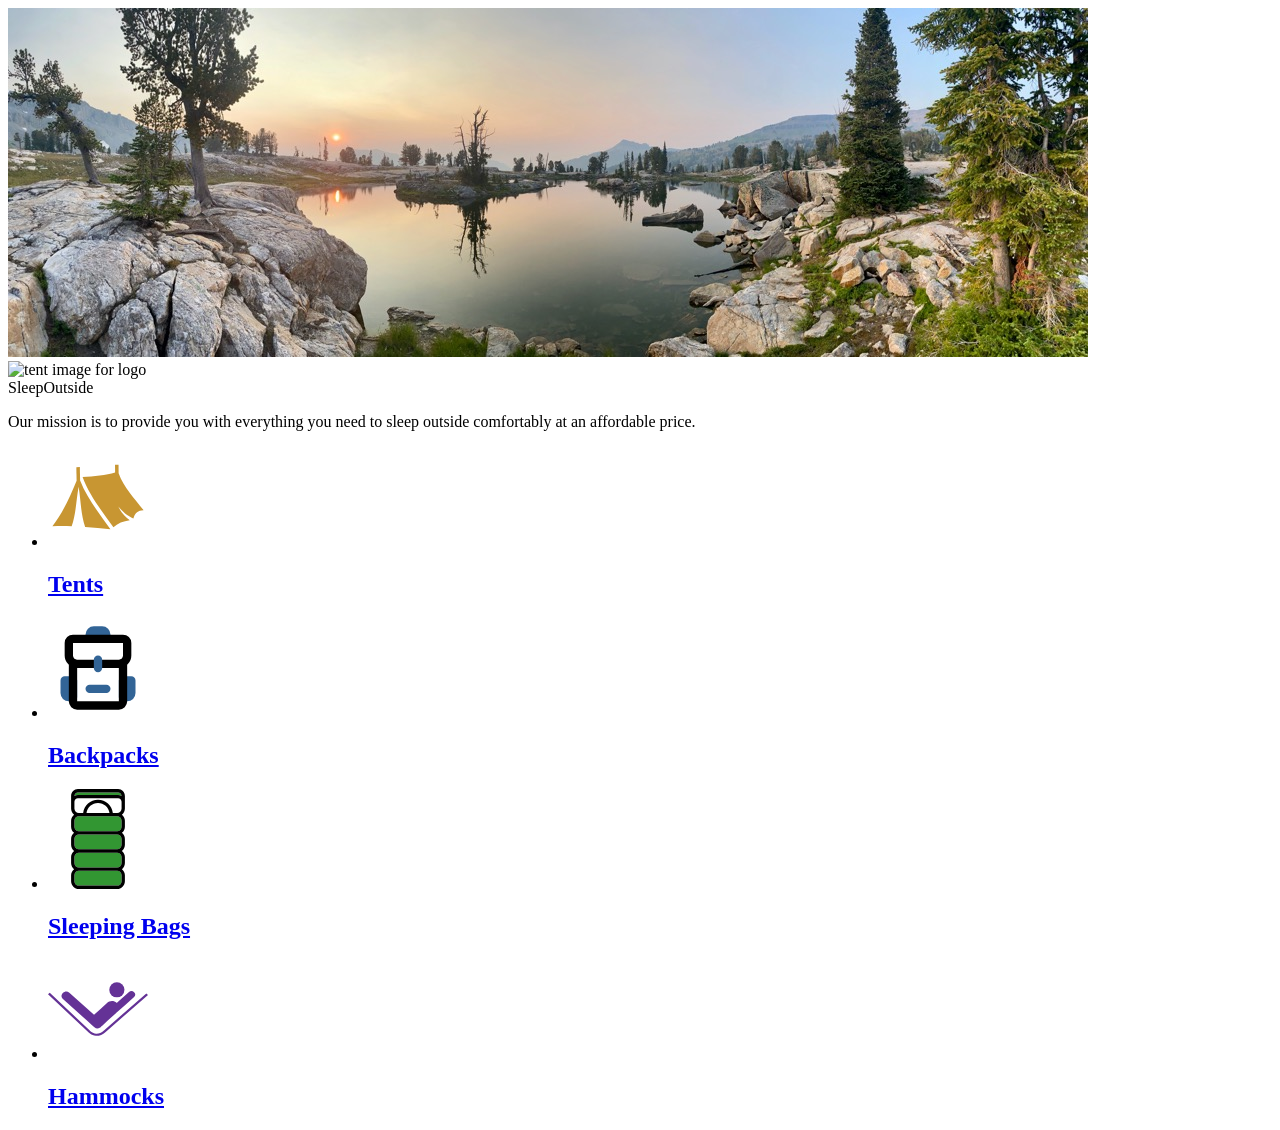
==== commit 376926c4: "Individual activity and individual task" ====
--- a/src/index.html
+++ b/src/index.html
@@ -5,55 +5,16 @@
     <meta name="viewport" content="width=device-width, initial-scale=1.0" />
     <title>Sleep Outside | Home</title>
     <link rel="stylesheet" href="/css/style.css" />
-    <script src="js/product-listing.js" type="module"></script>
+    <script src="js/main.js" type="module"></script>
   </head>
 
   <body>
-    <header class="divider">
-      <div class="logo">
-        <img src="/images/noun_Tent_2517.svg" alt="tent image for logo" />
-        <a href="index.html"> Sleep<span class="highlight">Outside</span></a>
-      </div>
-      <div class="cart">
-        <a href="/cart/index.html" class="cart-link">
-          <span id="cart-count" class="cart-badge"></span>
-          <span></span>
-
-          <svg
-            class="cart-icon"
-            xmlns="http://www.w3.org/2000/svg"
-            viewBox="0 0 100 100"
-          >
-            <path
-              d="M18.9 32.6c1.1 2.4 2.5 3.3 5.4 3.3 1.6 0 3.6-0.3 5.9-0.6 3.2-0.5 6.9-1 11.2-1 2.1 0 4.3 0.1 6.4 0.3 2.1 0.1 4.2 0.3 6.1 0.3 3.2 0 5.2-0.4 5.9-1.2 2.7-2.7 2.8-8.8 2.9-14.6 0.1-6.7 0.2-14.5 4.6-18.7 -0.5 0-1 0-1.6 0 -14.2 0-37.5 0-41.1 0C15.6 6.2 14.9 23.6 18.9 32.6z"
-            />
-            <path
-              d="M90.1 29.7c1-3.3 1.5-7.3 1.5-11.2 0-9-2.7-18.8-8.6-18.8 -0.1 0-0.2 0-0.3 0L77.8-0.1c-0.3 0.2-0.8 0.3-1.1 0.4 0 0 0 0 0 0 -0.2 0-0.3 0-0.4 0 -4.5 0.1-7 1.8-8.4 4.9l8.9-0.1c-1.6 3.6-2.4 8.7-2.4 13.5 0 4.9 0.8 9.9 2.5 13.6l-12.3 0c-0.2 0.4-0.4 0.8-0.6 1.2 -0.2 0.4-0.4 0.7-0.6 1.1 -0.1 0.1-0.1 0.2-0.2 0.3 -0.3 0.4-0.5 0.7-0.9 1.1 0 0 0 0 0 0 0 0-0.1 0.1-0.1 0.1 -0.1 0.1-0.2 0.2-0.4 0.3 -0.2 0.1-0.4 0.3-0.6 0.4 0 0 0 0 0 0 -0.4 0.2-0.9 0.4-1.4 0.6 -1.3 0.4-2.9 0.6-4.9 0.7 -0.5 1.5-1.1 4.1 0 5.5l3.1 3.9 0 0.8c0 2.8-2.3 4.8-2.8 5.2l-3-3.8c0.3-0.2 0.5-0.5 0.7-0.8l-1.8-2.3c-2.2-2.7-1.8-6.3-1.2-8.7 -0.7 0-1.4-0.1-2-0.1 -2.1-0.1-4.3-0.3-6.2-0.3 -4.1 0-7.7 0.5-10.8 1 -1 0.2-2 0.3-3 0.4 -0.5 1.5-1.2 4.4-0.1 5.9l3.1 4 0 0.8c0 2.8-2.3 4.8-2.8 5.2l-3.1-3.8c0.3-0.2 0.6-0.6 0.7-0.9l-1.8-2.4c-2.1-2.8-1.8-6.3-1.2-8.7 -1.6-0.2-2.9-0.8-4-1.7h0c-0.8-0.6-1.4-1.4-2-2.4 -0.1-0.1-0.2-0.3-0.2-0.5 -0.1-0.2-0.2-0.4-0.3-0.6 -0.3-0.6-0.5-1.2-0.7-1.8l-5.6 0c-1-0.3-3.5-4.8-3.5-13.2 0-8.1 3.7-13.1 4.9-13.2L16.4 5.6c0.9-1.9 2-3.7 3.4-5.2L11.2 0.5c-5.4 0-10.1 8.6-10.1 18.4 0 8.9 2.7 18.4 8.6 18.4h2.4c-1.8 10.7-6.6 43 0.4 56.5 0.7 1.4 4.3 3.4 12.2 4.6 20.2 3.1 49.8-0.5 54.6-5.3 0.7-0.7 1.3-1.7 1.8-2.9 2-0.3 8.2-1.7 12.4-8.4C100.1 71.5 98.9 53.9 90.1 29.7zM35.6 87.1c-2.6 2-10.5 2.1-12.1 2.1 0 0 0 0 0 0 -3.9 0-9-0.4-10.8-2.3 -2.6-2.7-1.5-13-0.6-19.1 -0.1-1.9 0-5.8 2.2-7.2 1.9-1.2 8.7-1.3 11.6-1.3 6.4 0 7.4 0.6 7.8 0.9 3 1.8 3.1 5.6 2.6 7.8C37.7 75.5 38.6 84.8 35.6 87.1zM70.1 87.5c-2.6 2-10.5 2.1-12.1 2.1 0 0 0 0 0 0 -3.9 0-9-0.4-10.8-2.3 -2.6-2.7-1.5-13-0.6-19.1 -0.1-1.9 0-5.8 2.2-7.2 1.9-1.2 8.7-1.3 11.6-1.3 6.4 0 7.4 0.6 7.8 0.9 3 1.8 3.1 5.6 2.6 7.8C72.2 76 73.1 85.3 70.1 87.5zM85.9 12.3c-0.6-1.3-1.3-2.2-1.9-2.5 -0.5-0.3-1-0.3-1.4 0 -1.7 1.1-3.2 12.2-0.6 17.9 0.4 0.9 0.9 1.1 1.3 1.1 0.1 0 0.2 0 0.3 0 1.8-0.5 2.1-6.2 1.7-8.6l-1.6 0.2c0.3 2.2 0 5.1-0.4 6.3 -2.1-5.3-0.8-14.1 0.1-15.5 0.8 0.6 2.2 3.5 3.1 8 -0.1 7.9-2.4 12.3-3.4 12.8 -1-0.5-3.4-5.2-3.4-13.5 0-8.3 2.4-13 3.4-13.5C83.7 5.4 85.1 7.9 85.9 12.3zM87.3 77.7c-1.4 2.3-3.1 3.6-4.6 4.3 1.2-12.2-1-31-3.5-44.7h3.3c0.1 0 0.3 0 0.4 0 0.6 0 1.2-0.1 1.8-0.4C92.8 60.7 90.7 72.2 87.3 77.7z"
-            />
-            <path
-              d="M24.7 71v5h-5.2v-5.4c-1.4-0.3-2.7-0.6-3.7-0.9 -0.9 6.8-1.1 13.3-0.3 14.5 0.4 0.3 2.9 1.1 8 1.1h0c5 0 8.8-0.7 9.7-1.3 0.8-1.3 0.6-7.7-0.4-14.4C30.7 70.1 27.5 70.8 24.7 71z"
-            />
-            <path
-              d="M58.8 68.9c2.9-0.1 6.4-0.9 8.3-1.4 0.1-0.8 0.3-2.8-0.7-3.5 -0.5-0.2-2.5-0.4-5.9-0.4 -4.9 0-8.6 0.4-9.5 0.7 -0.3 0.5-0.5 1.9-0.5 3.3C52.5 68.1 56 69 58.8 68.9z"
-            />
-            <path
-              d="M24.3 68.4c2.9-0.1 6.4-0.9 8.3-1.4 0.1-0.8 0.3-2.8-0.7-3.5 -0.5-0.2-2.5-0.4-5.9-0.4 -4.9 0-8.6 0.4-9.5 0.7 -0.3 0.5-0.5 1.9-0.5 3.3C18 67.7 21.5 68.6 24.3 68.4z"
-            />
-            <path
-              d="M60.1 71.4v3.3h-5.2v-3.4c-1.7-0.3-3.3-0.7-4.6-1 -0.9 6.8-1.1 13.3-0.3 14.5 0.4 0.3 2.9 1.1 8 1.1h0c5 0 8.8-0.7 9.7-1.3 0.8-1.3 0.6-7.7-0.4-14.4C65.5 70.5 62.7 71.1 60.1 71.4z"
-            />
-
-            <!-- <text x="0" y="115" fill="#000000" font-size="5px" font-weight="bold" font-family="'Helvetica Neue', Helvetica, Arial-Unicode, Arial, Sans-serif">Created by Natalia Woodroffe</text>
-            <text x="0" y="120" fill="#000000" font-size="5px" font-weight="bold" font-family="'Helvetica Neue', Helvetica, Arial-Unicode, Arial, Sans-serif">from the Noun Project</text> -->
-          </svg>
-        </a>
-      </div>
-    </header>
+    <header class="divider" id="main-header"></header>
     <main class="divider">
       <div class="hero">
         <img
           src="/images/banner-sm.jpg"
-          srcset="/images/banner-sm.jpg 500w, /images/banner.jpg"
+          srcset="images/banner-sm.jpg 500w, images/banner.jpg"
           alt="image of a high mountain lake"
         />
         <div class="logo logo--square">
@@ -68,43 +29,35 @@
         </div>
       </div>
 
-      <div class="product_categories">
-        <ul class="categories">
+      <section class="products">
+        <ul class="product-grid">
           <li>
-            <img src="https://byui-cse.github.io/wdd330-ww-course/images/category-tents.svg" alt="tent category" height='100px' width='100px'/>
-            <a href="product_listing/index.html">
+            <a href="product_listing/index.html?category=tents">
+              <img src="images/category-tents.svg" alt="Tents" />
+              <h2>Tents</h2>
+            </a>
           </li>
           <li>
-            <img src="https://byui-cse.github.io/wdd330-ww-course/images/category-backpacks.svg" alt="backback category" height='100px' width='100px'/>
-            <a href="product_listing/index.html">
-
+            <a href="product_listing/index.html?category=backpacks">
+              <img src="images/category-backpacks.svg" alt="Backpacks" />
+              <h2>Backpacks</h2>
+            </a>
           </li>
           <li>
-            <img src="https://byui-cse.github.io/wdd330-ww-course/images/category-sleepingbags.svg" alt="sleepingbag category" height='100px' width='100px'/>
-            <a href="product_listing/index.html">
-
+            <a href="product_listing/index.html?category=sleeping-bags">
+              <img src="images/category-sleepingbags.svg" alt="Sleeping Bags" />
+              <h2>Sleeping Bags</h2>
+            </a>
           </li>
           <li>
-            <img src="https://byui-cse.github.io/wdd330-ww-course/images/category-hammocks.svg" alt="hammock category" height='100px' width='100px'/>
-            <a href="product_listing/index.html">
-
-          </li>
-
-        </ul>
-      </div>
-
-      <section class="products">
-        <h2>Top Products</h2>
-        <ul class="product-list">
-          <li class="product-card">
-            <a href="product_pages/?product=880RR"> </a>
+            <a href="product_listing/index.html?category=hammocks">
+              <img src="images/category-hammocks.svg" alt="Hammocks" />
+              <h2>Hammocks</h2>
+            </a>
           </li>
         </ul>
       </section>
     </main>
-    <footer>
-      &copy;2025 ⛺ SleepOutside ⛺ WDD 330 ⛺ BYU-Idaho for BYU-Pathway
-      Worldwide Online
-    </footer>
+    <footer id="main-footer"></footer>
   </body>
 </html>
